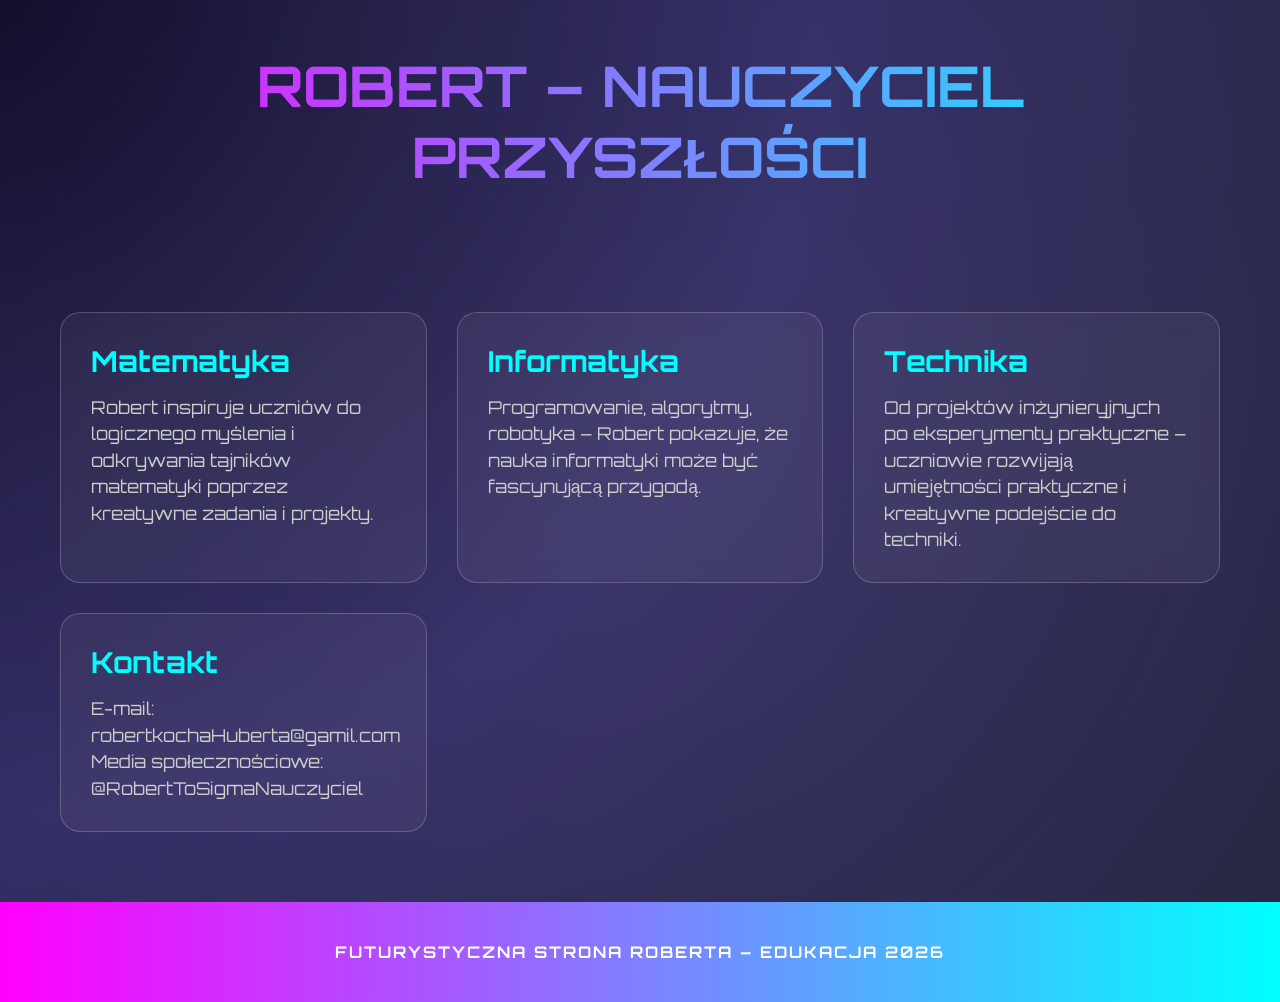
==== index.html @ d0b9a8cc "Add files via upload" ====
<!DOCTYPE html>
<html lang="pl">
<head>
  <meta charset="UTF-8">
  <meta name="viewport" content="width=device-width, initial-scale=1.0">
  <title>Robert – Nauczyciel Futurystyczny</title>
  <link href="https://fonts.googleapis.com/css2?family=Orbitron:wght@500;700&display=swap" rel="stylesheet">
  <link rel="stylesheet" href="style.css">
</head>
<body>
  <header>
    <h1>Robert – Nauczyciel Przyszłości</h1>
  </header>

  <div class="content">
    <div class="card">
      <h2>Matematyka</h2>
      <p>Robert inspiruje uczniów do logicznego myślenia i odkrywania tajników matematyki poprzez kreatywne zadania i projekty.</p>
    </div>
    <div class="card">
      <h2>Informatyka</h2>
      <p>Programowanie, algorytmy, robotyka – Robert pokazuje, że nauka informatyki może być fascynującą przygodą.</p>
    </div>
    <div class="card">
      <h2>Technika</h2>
      <p>Od projektów inżynieryjnych po eksperymenty praktyczne – uczniowie rozwijają umiejętności praktyczne i kreatywne podejście do techniki.</p>
    </div>
    <div class="card">
      <h2>Kontakt</h2>
      <p>E-mail: robertkochaHuberta@gamil.com<br>Media społecznościowe: @RobertToSigmaNauczyciel</p>
    </div>
  </div>

  <footer>
    Futurystyczna Strona Roberta – Edukacja 2026
  </footer>
</body>
</html>
---- style.css ----
* {
  margin: 0;
  padding: 0;
  box-sizing: border-box;
  font-family: 'Orbitron', sans-serif;
}

body {
  background: radial-gradient(circle at top left, #0f0c29, #302b63, #24243e);
  color: #fff;
  overflow-x: hidden;
}

header {
  text-align: center;
  padding: 50px 20px;
  background: linear-gradient(90deg, #ff00ff, #00ffff);
  -webkit-background-clip: text;
  -webkit-text-fill-color: transparent;
}

header h1 {
  font-size: 3.5em;
  text-transform: uppercase;
  animation: glow 2s infinite alternate;
}

@keyframes glow {
  from { text-shadow: 0 0 10px #ff00ff, 0 0 20px #00ffff; }
  to { text-shadow: 0 0 20px #ff00ff, 0 0 40px #00ffff; }
}

.content {
  max-width: 1200px;
  margin: 50px auto;
  padding: 20px;
  display: grid;
  grid-template-columns: repeat(auto-fit, minmax(300px, 1fr));
  gap: 30px;
}

.card {
  background: rgba(255, 255, 255, 0.05);
  border: 1px solid rgba(255, 255, 255, 0.2);
  border-radius: 20px;
  padding: 30px;
  backdrop-filter: blur(10px);
  transition: transform 0.3s, box-shadow 0.3s;
}

.card:hover {
  transform: translateY(-10px);
  box-shadow: 0 0 50px #00ffff, 0 0 80px #ff00ff;
}

.card h2 {
  margin-bottom: 15px;
  color: #00ffff;
  font-size: 1.8em;
}

.card p {
  font-size: 1.1em;
  line-height: 1.5;
  color: #ccc;
}

footer {
  text-align: center;
  padding: 40px 20px;
  background: linear-gradient(90deg, #ff00ff, #00ffff);
  color: #fff;
  font-weight: bold;
  text-transform: uppercase;
  letter-spacing: 2px;
}

/* Animacja tła */
body::before {
  content: '';
  position: fixed;
  top: -50%;
  left: -50%;
  width: 200%;
  height: 200%;
  background: radial-gradient(circle at center, rgba(255,255,255,0.05), transparent 70%);
  animation: rotate 60s linear infinite;
  z-index: -1;
}

@keyframes rotate {
  0% { transform: rotate(0deg); }
  100% { transform: rotate(360deg); }
}
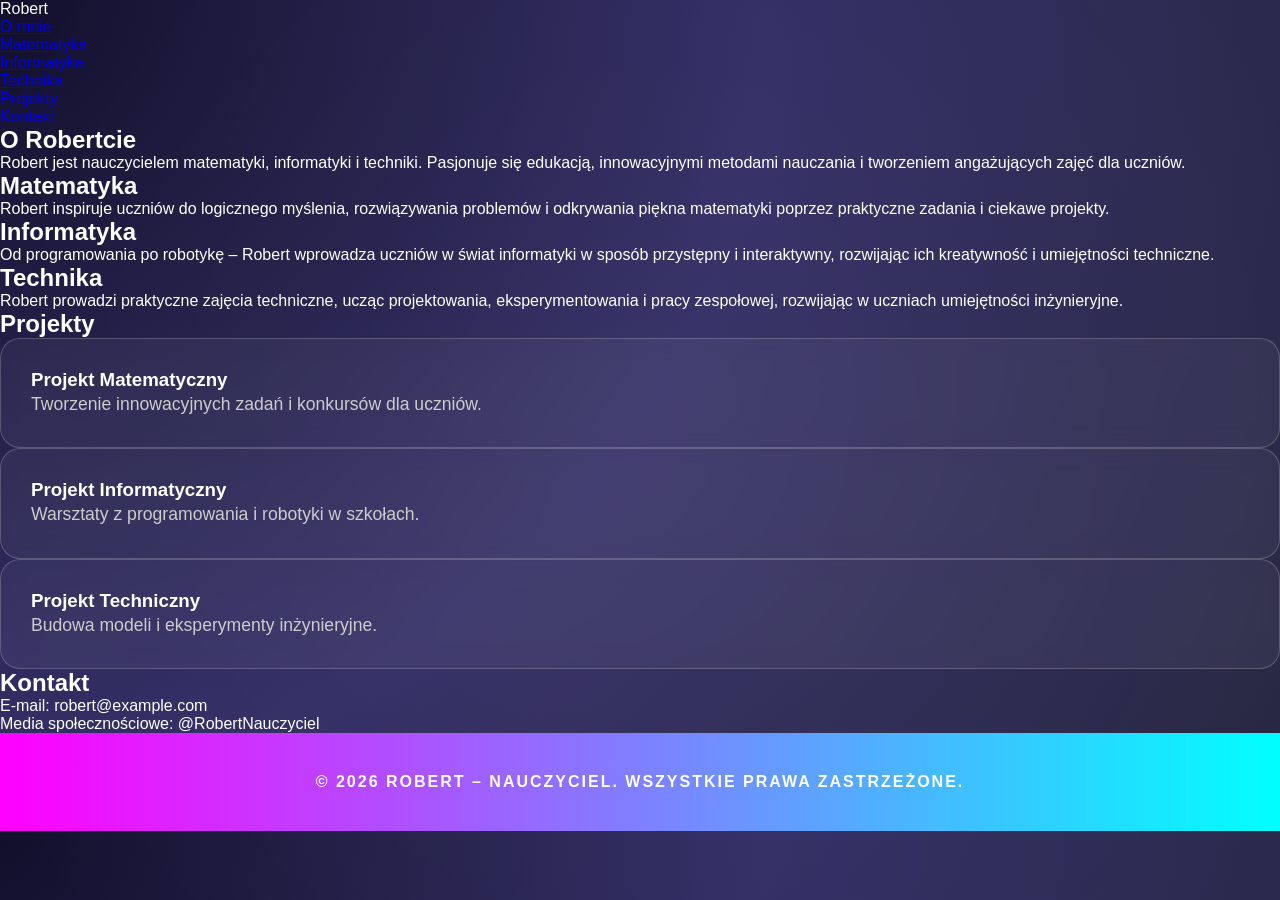
==== commit 06ca17b7: "Update index.html" ====
--- a/index.html
+++ b/index.html
@@ -3,36 +3,93 @@
 <head>
   <meta charset="UTF-8">
   <meta name="viewport" content="width=device-width, initial-scale=1.0">
-  <title>Robert – Nauczyciel Futurystyczny</title>
-  <link href="https://fonts.googleapis.com/css2?family=Orbitron:wght@500;700&display=swap" rel="stylesheet">
+  <title>Robert – Nauczyciel</title>
+  <link href="https://fonts.googleapis.com/css2?family=Roboto:wght@400;700&display=swap" rel="stylesheet">
   <link rel="stylesheet" href="style.css">
 </head>
 <body>
-  <header>
-    <h1>Robert – Nauczyciel Przyszłości</h1>
-  </header>
+  <!-- Nawigacja -->
+  <nav class="navbar">
+    <div class="container">
+      <div class="logo">Robert</div>
+      <ul class="nav-links">
+        <li><a href="#about">O mnie</a></li>
+        <li><a href="#math">Matematyka</a></li>
+        <li><a href="#it">Informatyka</a></li>
+        <li><a href="#tech">Technika</a></li>
+        <li><a href="#projects">Projekty</a></li>
+        <li><a href="#contact">Kontakt</a></li>
+      </ul>
+    </div>
+  </nav>
 
-  <div class="content">
-    <div class="card">
+  <!-- Sekcja O mnie -->
+  <section id="about" class="section">
+    <div class="container">
+      <h1>O Robertcie</h1>
+      <p>Robert jest nauczycielem matematyki, informatyki i techniki. Pasjonuje się edukacją, innowacyjnymi metodami nauczania i tworzeniem angażujących zajęć dla uczniów.</p>
+    </div>
+  </section>
+
+  <!-- Sekcja Matematyka -->
+  <section id="math" class="section alt">
+    <div class="container">
       <h2>Matematyka</h2>
-      <p>Robert inspiruje uczniów do logicznego myślenia i odkrywania tajników matematyki poprzez kreatywne zadania i projekty.</p>
+      <p>Robert inspiruje uczniów do logicznego myślenia, rozwiązywania problemów i odkrywania piękna matematyki poprzez praktyczne zadania i ciekawe projekty.</p>
     </div>
-    <div class="card">
+  </section>
+
+  <!-- Sekcja Informatyka -->
+  <section id="it" class="section">
+    <div class="container">
       <h2>Informatyka</h2>
-      <p>Programowanie, algorytmy, robotyka – Robert pokazuje, że nauka informatyki może być fascynującą przygodą.</p>
+      <p>Od programowania po robotykę – Robert wprowadza uczniów w świat informatyki w sposób przystępny i interaktywny, rozwijając ich kreatywność i umiejętności techniczne.</p>
     </div>
-    <div class="card">
+  </section>
+
+  <!-- Sekcja Technika -->
+  <section id="tech" class="section alt">
+    <div class="container">
       <h2>Technika</h2>
-      <p>Od projektów inżynieryjnych po eksperymenty praktyczne – uczniowie rozwijają umiejętności praktyczne i kreatywne podejście do techniki.</p>
+      <p>Robert prowadzi praktyczne zajęcia techniczne, ucząc projektowania, eksperymentowania i pracy zespołowej, rozwijając w uczniach umiejętności inżynieryjne.</p>
     </div>
-    <div class="card">
+  </section>
+
+  <!-- Sekcja Projekty -->
+  <section id="projects" class="section">
+    <div class="container">
+      <h2>Projekty</h2>
+      <div class="card-grid">
+        <div class="card">
+          <h3>Projekt Matematyczny</h3>
+          <p>Tworzenie innowacyjnych zadań i konkursów dla uczniów.</p>
+        </div>
+        <div class="card">
+          <h3>Projekt Informatyczny</h3>
+          <p>Warsztaty z programowania i robotyki w szkołach.</p>
+        </div>
+        <div class="card">
+          <h3>Projekt Techniczny</h3>
+          <p>Budowa modeli i eksperymenty inżynieryjne.</p>
+        </div>
+      </div>
+    </div>
+  </section>
+
+  <!-- Sekcja Kontakt -->
+  <section id="contact" class="section alt">
+    <div class="container">
       <h2>Kontakt</h2>
-      <p>E-mail: robertkochaHuberta@gamil.com<br>Media społecznościowe: @RobertToSigmaNauczyciel</p>
+      <p>E-mail: robert@example.com</p>
+      <p>Media społecznościowe: @RobertNauczyciel</p>
     </div>
-  </div>
+  </section>
 
+  <!-- Stopka -->
   <footer>
-    Futurystyczna Strona Roberta – Edukacja 2026
+    <div class="container">
+      <p>© 2026 Robert – Nauczyciel. Wszystkie prawa zastrzeżone.</p>
+    </div>
   </footer>
 </body>
-</html>+</html>
